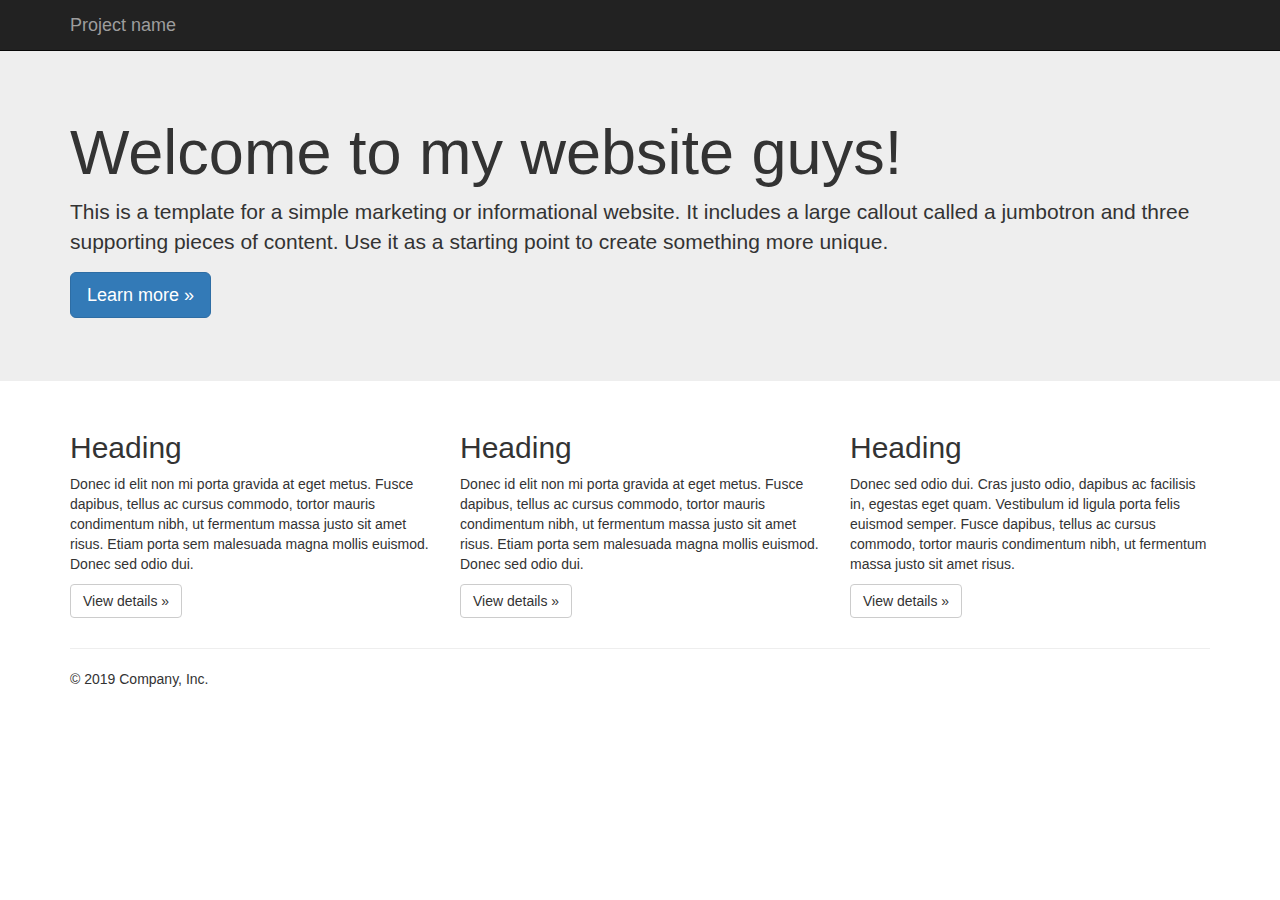
==== examples/jumbotron/index.html @ c45465e3 "Removed year from footter" ====
<!DOCTYPE html>
<html lang="en">
  <head>
    <meta charset="utf-8">
    <meta http-equiv="X-UA-Compatible" content="IE=edge">
    <meta name="viewport" content="width=device-width, initial-scale=1">
    <!-- The above 3 meta tags *must* come first in the head; any other head content must come *after* these tags -->
    <meta name="description" content="">
    <meta name="author" content="">
    <link rel="icon" href="../../favicon.ico">

    <title>This is my personal website</title>

    <!-- Bootstrap core CSS -->
    <link href="../../dist/css/bootstrap.min.css" rel="stylesheet">

    <!-- IE10 viewport hack for Surface/desktop Windows 8 bug -->
    <link href="../../assets/css/ie10-viewport-bug-workaround.css" rel="stylesheet">

    <!-- Custom styles for this template -->
    <link href="jumbotron.css" rel="stylesheet">

    <!-- Just for debugging purposes. Don't actually copy these 2 lines! -->
    <!--[if lt IE 9]><script src="../../assets/js/ie8-responsive-file-warning.js"></script><![endif]-->
    <script src="../../assets/js/ie-emulation-modes-warning.js"></script>

    <!-- HTML5 shim and Respond.js for IE8 support of HTML5 elements and media queries -->
    <!--[if lt IE 9]>
      <script src="https://oss.maxcdn.com/html5shiv/3.7.3/html5shiv.min.js"></script>
      <script src="https://oss.maxcdn.com/respond/1.4.2/respond.min.js"></script>
    <![endif]-->
  </head>

  <body>

    <nav class="navbar navbar-inverse navbar-fixed-top">
      <div class="container">
        <div class="navbar-header">
          <button type="button" class="navbar-toggle collapsed" data-toggle="collapse" data-target="#navbar" aria-expanded="false" aria-controls="navbar">
            <span class="sr-only">Toggle navigation</span>
            <span class="icon-bar"></span>
            <span class="icon-bar"></span>
            <span class="icon-bar"></span>
          </button>
          <a class="navbar-brand" href="#">Project name</a>
        </div>
        <div id="navbar" class="navbar-collapse collapse">
          
        </div><!--/.navbar-collapse -->
      </div>
    </nav>

    <!-- Main jumbotron for a primary marketing message or call to action -->
    <div class="jumbotron">
      <div class="container">
        <h1>Welcome to my website guys!</h1>
        <p>This is a template for a simple marketing or informational website. It includes a large callout called a jumbotron and three supporting pieces of content. Use it as a starting point to create something more unique.</p>
        <p><a class="btn btn-primary btn-lg" href="#" role="button">Learn more &raquo;</a></p>
      </div>
    </div>

    <div class="container">
      <!-- Example row of columns -->
      <div class="row">
        <div class="col-md-4">
          <h2>Heading</h2>
          <p>Donec id elit non mi porta gravida at eget metus. Fusce dapibus, tellus ac cursus commodo, tortor mauris condimentum nibh, ut fermentum massa justo sit amet risus. Etiam porta sem malesuada magna mollis euismod. Donec sed odio dui. </p>
          <p><a class="btn btn-default" href="#" role="button">View details &raquo;</a></p>
        </div>
        <div class="col-md-4">
          <h2>Heading</h2>
          <p>Donec id elit non mi porta gravida at eget metus. Fusce dapibus, tellus ac cursus commodo, tortor mauris condimentum nibh, ut fermentum massa justo sit amet risus. Etiam porta sem malesuada magna mollis euismod. Donec sed odio dui. </p>
          <p><a class="btn btn-default" href="#" role="button">View details &raquo;</a></p>
       </div>
        <div class="col-md-4">
          <h2>Heading</h2>
          <p>Donec sed odio dui. Cras justo odio, dapibus ac facilisis in, egestas eget quam. Vestibulum id ligula porta felis euismod semper. Fusce dapibus, tellus ac cursus commodo, tortor mauris condimentum nibh, ut fermentum massa justo sit amet risus.</p>
          <p><a class="btn btn-default" href="#" role="button">View details &raquo;</a></p>
        </div>
      </div>

      <hr>

      <footer>
        <p>&copy; 2019 Company, Inc.</p>
      </footer>
    </div> <!-- /container -->


    <!-- Bootstrap core JavaScript
    ================================================== -->
    <!-- Placed at the end of the document so the pages load faster -->
    <script src="https://ajax.googleapis.com/ajax/libs/jquery/1.12.4/jquery.min.js"></script>
    <script>window.jQuery || document.write('<script src="../../assets/js/vendor/jquery.min.js"><\/script>')</script>
    <script src="../../dist/js/bootstrap.min.js"></script>
    <!-- IE10 viewport hack for Surface/desktop Windows 8 bug -->
    <script src="../../assets/js/ie10-viewport-bug-workaround.js"></script>
  </body>
</html>
---- assets/css/ie10-viewport-bug-workaround.css ----
/*!
 * IE10 viewport hack for Surface/desktop Windows 8 bug
 * Copyright 2014-2015 Twitter, Inc.
 * Licensed under MIT (https://github.com/twbs/bootstrap/blob/master/LICENSE)
 */

/*
 * See the Getting Started docs for more information:
 * http://getbootstrap.com/getting-started/#support-ie10-width
 */
@-ms-viewport     { width: device-width; }
@-o-viewport      { width: device-width; }
@viewport         { width: device-width; }
---- examples/jumbotron/jumbotron.css ----
/* Move down content because we have a fixed navbar that is 50px tall */
body {
  padding-top: 50px;
  padding-bottom: 20px;
}
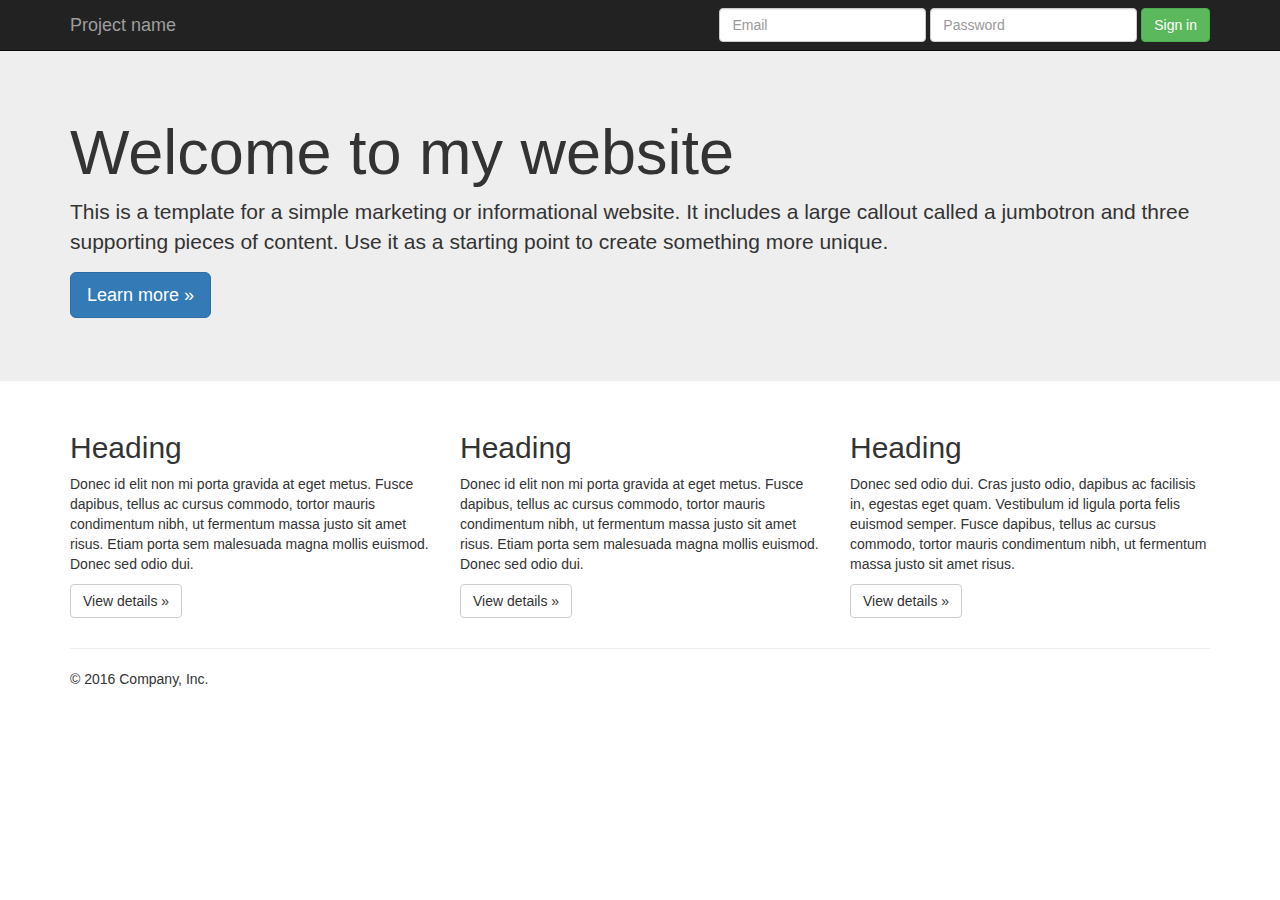
==== commit 20285d34: "Added login box again" ====
--- a/examples/jumbotron/index.html
+++ b/examples/jumbotron/index.html
@@ -45,7 +45,15 @@
           <a class="navbar-brand" href="#">Project name</a>
         </div>
         <div id="navbar" class="navbar-collapse collapse">
-          
+          <form class="navbar-form navbar-right">
+            <div class="form-group">
+              <input type="text" placeholder="Email" class="form-control">
+            </div>
+            <div class="form-group">
+              <input type="password" placeholder="Password" class="form-control">
+            </div>
+            <button type="submit" class="btn btn-success">Sign in</button>
+          </form>
         </div><!--/.navbar-collapse -->
       </div>
     </nav>
@@ -53,7 +61,7 @@
     <!-- Main jumbotron for a primary marketing message or call to action -->
     <div class="jumbotron">
       <div class="container">
-        <h1>Welcome to my website guys!</h1>
+        <h1>Welcome to my website</h1>
         <p>This is a template for a simple marketing or informational website. It includes a large callout called a jumbotron and three supporting pieces of content. Use it as a starting point to create something more unique.</p>
         <p><a class="btn btn-primary btn-lg" href="#" role="button">Learn more &raquo;</a></p>
       </div>
@@ -82,7 +90,7 @@
       <hr>
 
       <footer>
-        <p>&copy; 2019 Company, Inc.</p>
+        <p>&copy; 2016 Company, Inc.</p>
       </footer>
     </div> <!-- /container -->
 
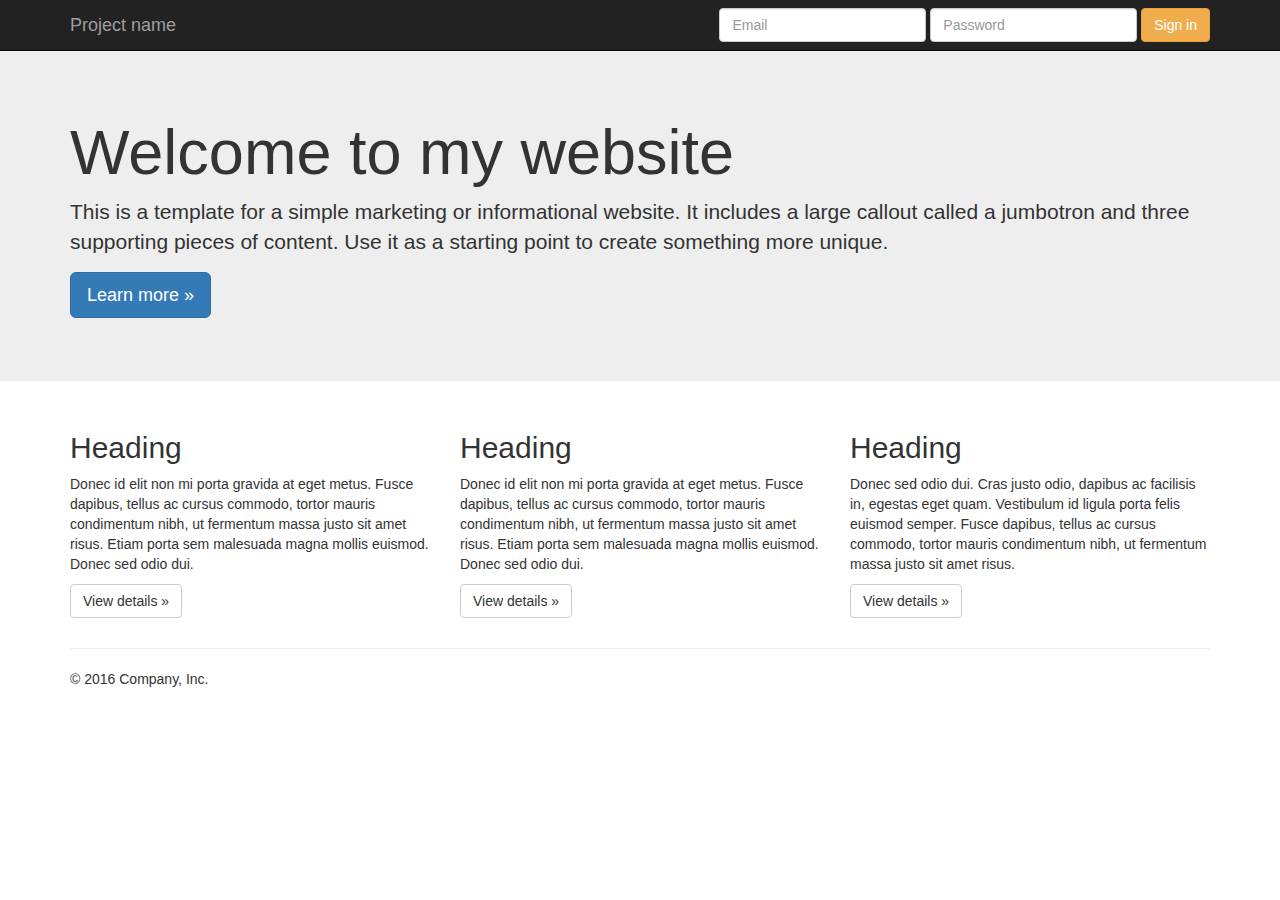
==== commit 3c157815: "changed sign-in button to yellow" ====
--- a/examples/jumbotron/index.html
+++ b/examples/jumbotron/index.html
@@ -52,7 +52,7 @@
             <div class="form-group">
               <input type="password" placeholder="Password" class="form-control">
             </div>
-            <button type="submit" class="btn btn-success">Sign in</button>
+            <button type="submit" class="btn btn-warning">Sign in</button>
           </form>
         </div><!--/.navbar-collapse -->
       </div>
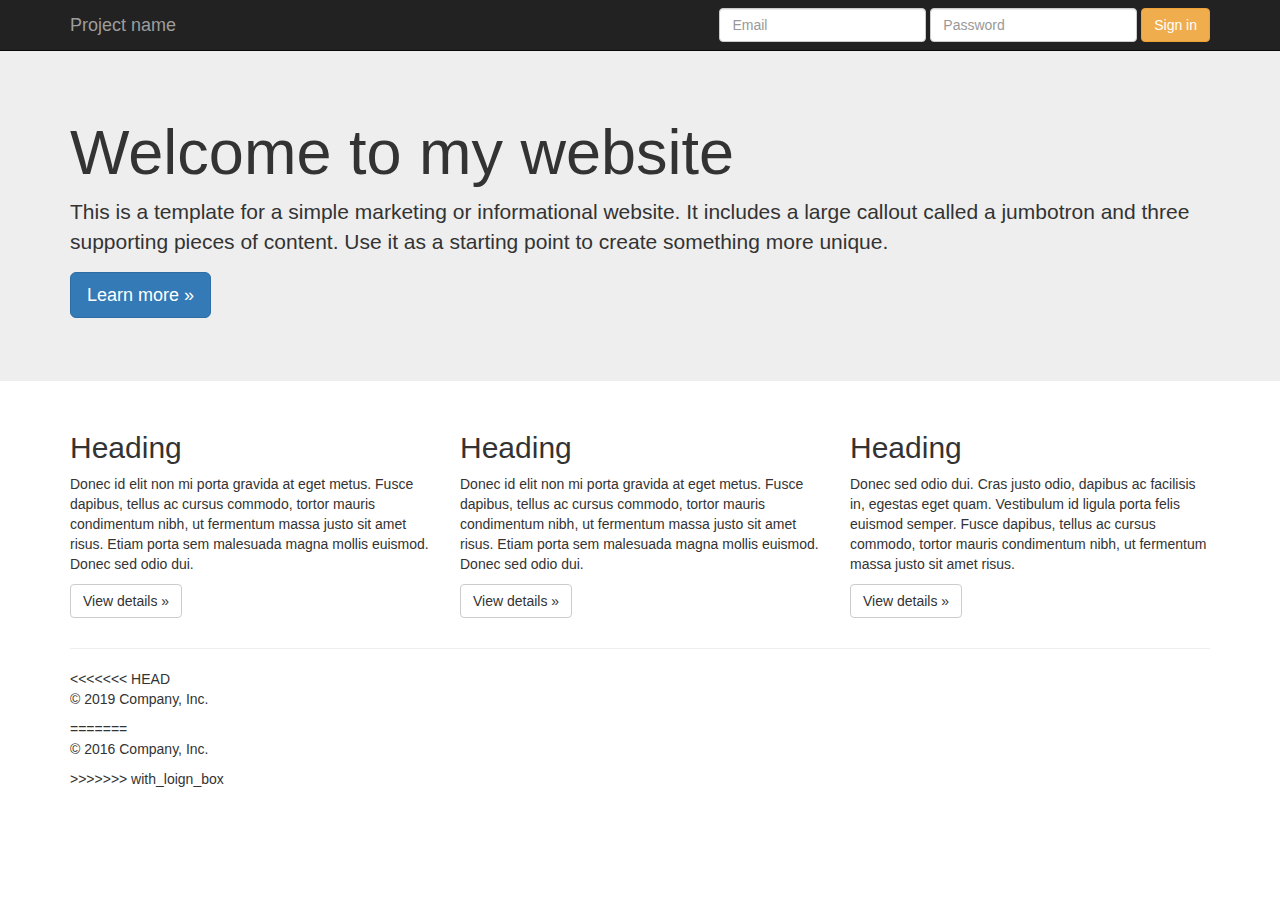
==== commit 27139a29: "Added year to copyrigt in footter" ====
--- a/examples/jumbotron/index.html
+++ b/examples/jumbotron/index.html
@@ -90,7 +90,11 @@
       <hr>
 
       <footer>
+<<<<<<< HEAD
+        <p>&copy; 2019 Company, Inc.</p>
+=======
         <p>&copy; 2016 Company, Inc.</p>
+>>>>>>> with_loign_box
       </footer>
     </div> <!-- /container -->
 
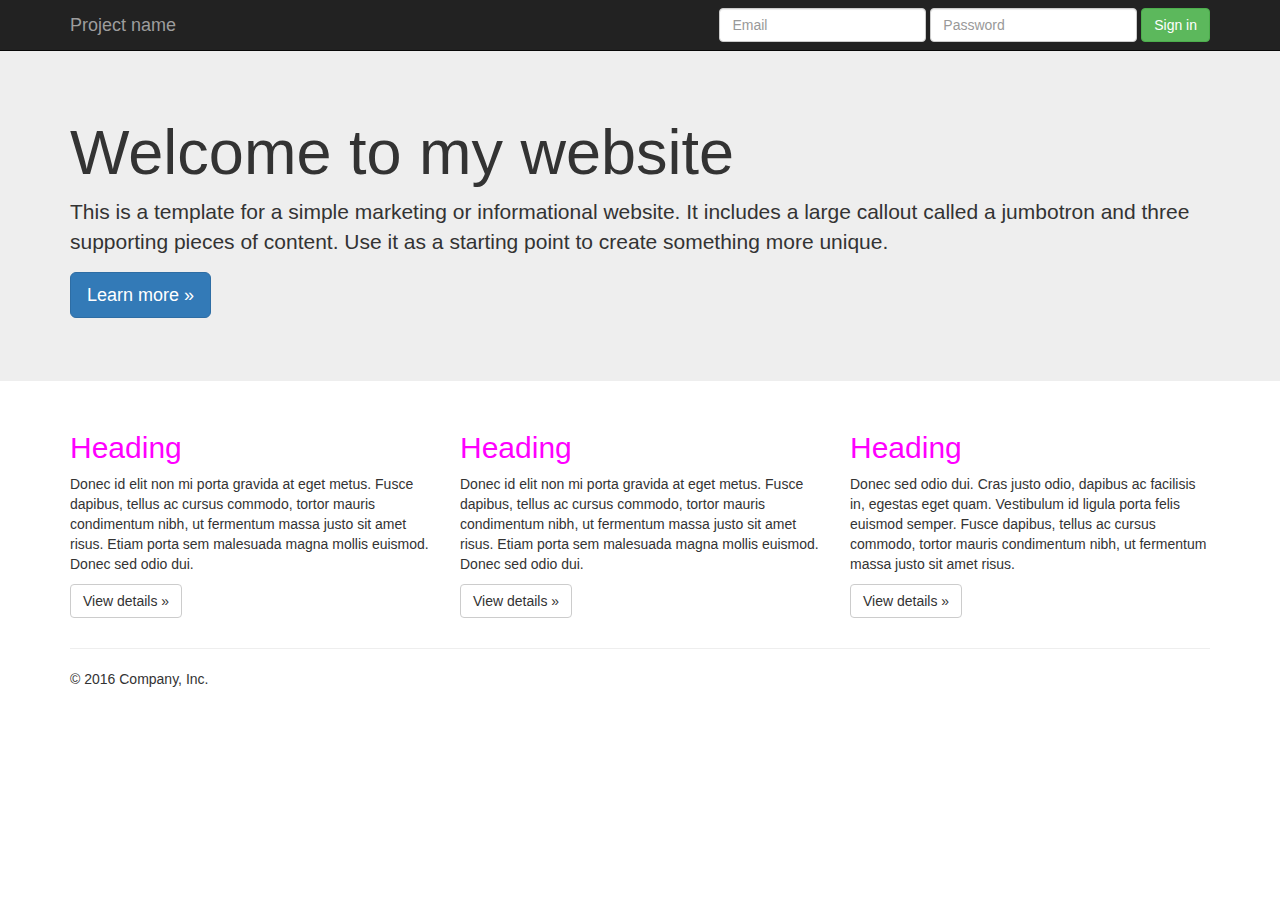
==== commit 2fc96ea0: "Changed sign-in button color to green" ====
--- a/examples/jumbotron/index.html
+++ b/examples/jumbotron/index.html
@@ -52,7 +52,7 @@
             <div class="form-group">
               <input type="password" placeholder="Password" class="form-control">
             </div>
-            <button type="submit" class="btn btn-warning">Sign in</button>
+            <button type="submit" class="btn btn-success">Sign in</button>
           </form>
         </div><!--/.navbar-collapse -->
       </div>
@@ -90,11 +90,7 @@
       <hr>
 
       <footer>
-<<<<<<< HEAD
-        <p>&copy; 2019 Company, Inc.</p>
-=======
         <p>&copy; 2016 Company, Inc.</p>
->>>>>>> with_loign_box
       </footer>
     </div> <!-- /container -->
 
--- a/examples/jumbotron/jumbotron.css
+++ b/examples/jumbotron/jumbotron.css
@@ -3,3 +3,7 @@
   padding-top: 50px;
   padding-bottom: 20px;
 }
+
+h2{
+  color: magenta;
+}
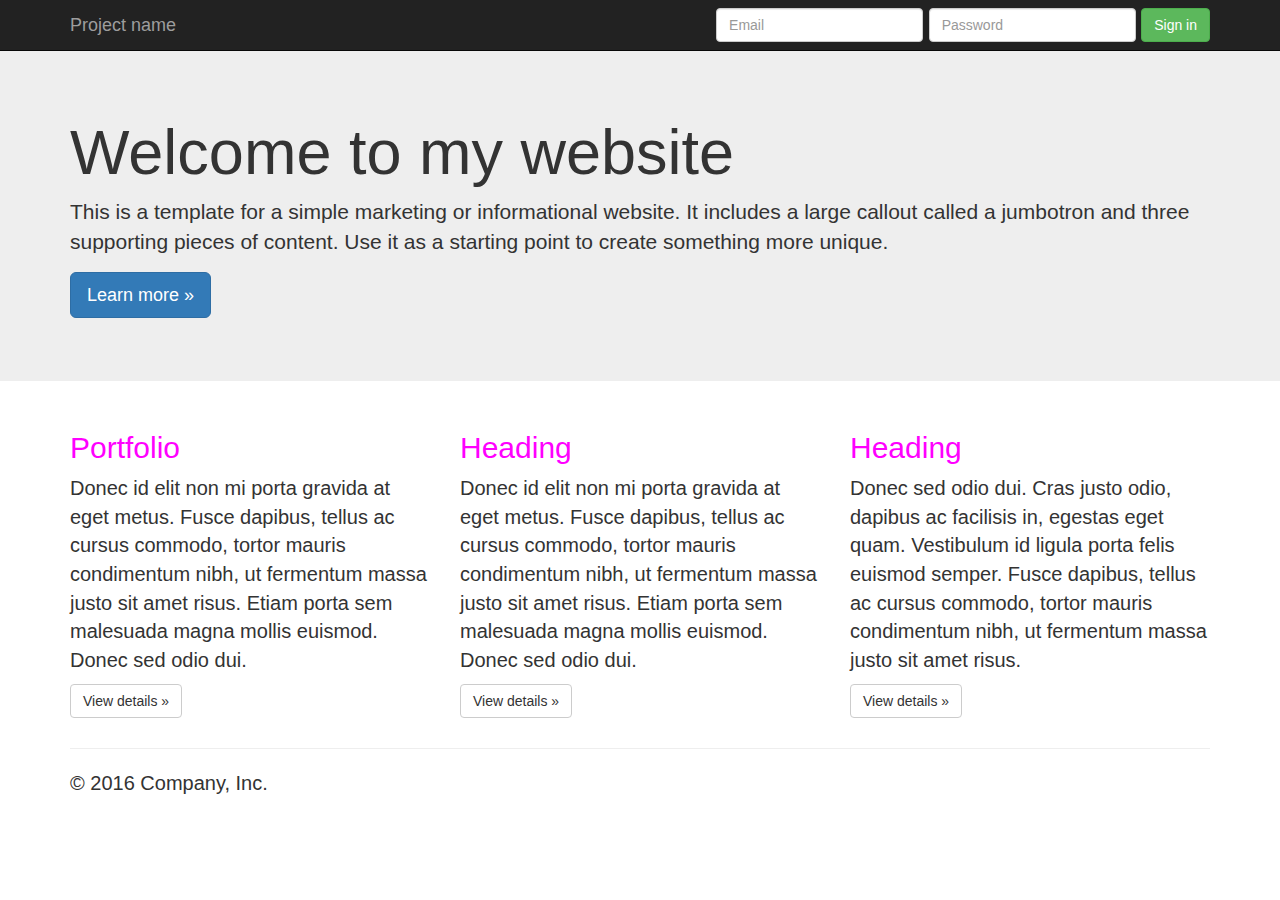
==== commit 5edace9b: "added porfolio heading" ====
--- a/examples/jumbotron/index.html
+++ b/examples/jumbotron/index.html
@@ -71,7 +71,7 @@
       <!-- Example row of columns -->
       <div class="row">
         <div class="col-md-4">
-          <h2>Heading</h2>
+          <h2>Portfolio</h2>
           <p>Donec id elit non mi porta gravida at eget metus. Fusce dapibus, tellus ac cursus commodo, tortor mauris condimentum nibh, ut fermentum massa justo sit amet risus. Etiam porta sem malesuada magna mollis euismod. Donec sed odio dui. </p>
           <p><a class="btn btn-default" href="#" role="button">View details &raquo;</a></p>
         </div>
--- a/examples/jumbotron/jumbotron.css
+++ b/examples/jumbotron/jumbotron.css
@@ -2,6 +2,7 @@
 body {
   padding-top: 50px;
   padding-bottom: 20px;
+  font-size: 20px
 }
 
 h2{
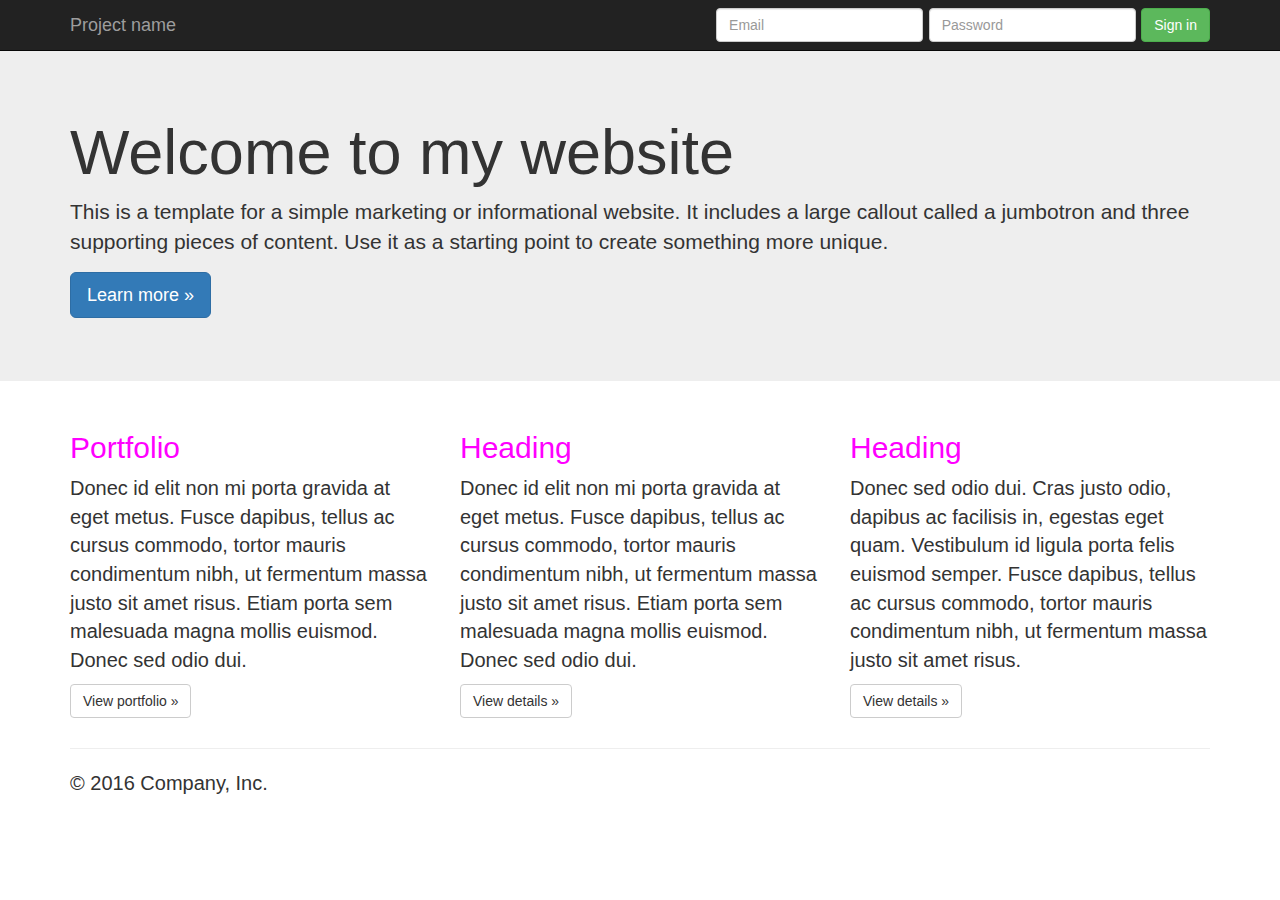
==== commit 4c875907: "changed modified text on the button to indicate navigation to Portfolio" ====
--- a/examples/jumbotron/index.html
+++ b/examples/jumbotron/index.html
@@ -73,7 +73,7 @@
         <div class="col-md-4">
           <h2>Portfolio</h2>
           <p>Donec id elit non mi porta gravida at eget metus. Fusce dapibus, tellus ac cursus commodo, tortor mauris condimentum nibh, ut fermentum massa justo sit amet risus. Etiam porta sem malesuada magna mollis euismod. Donec sed odio dui. </p>
-          <p><a class="btn btn-default" href="#" role="button">View details &raquo;</a></p>
+          <p><a class="btn btn-default" href="#" role="button">View portfolio &raquo;</a></p>
         </div>
         <div class="col-md-4">
           <h2>Heading</h2>
